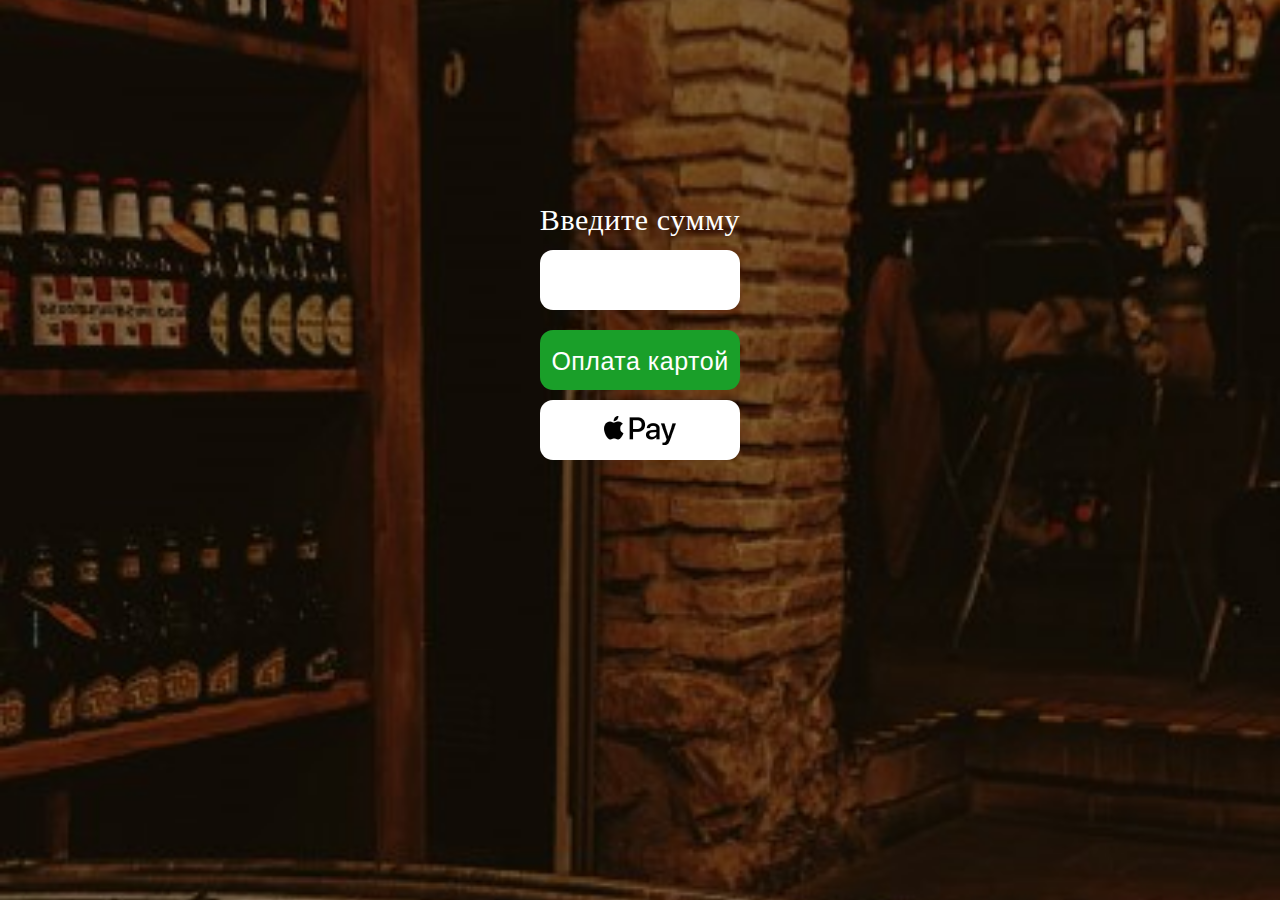
==== index.html @ 83be6d8f "Site files" ====
<!DOCTYPE html>
<html lang="ru">
<head>
    <meta charset="UTF-8">
    <meta name="viewport" content="width=device-width, initial-scale=1.0">
    <title>Чаевые</title>
    <link rel="stylesheet" href="./css/reset.css">
    <link rel="stylesheet" href="./css/style.css">
</head>
<body>
    <main class="main">
        <section class="intro">
           <div class="wrapper">
               <h1 class="intro__title">
                Введите сумму
               </h1>
               <form class="applepayform">
                <input type="number" min="0" name="tips" class="summa">
                <button type="submit" class="apple-pay"></button>
            </form>
               <form action="https://auth.robokassa.ru/Merchant/Index/422e1e38-6f8d-d70a-95ff-96ec5823f640" class="oplata-kartoy">
                   <fieldset class="oplata">
<p class="oplata-kartoy-info">
<button type="submit" class="summa_submit">Оплата картой</button>
</p>
                   </fieldset>
               </form>               
            </div> 
        </section>
    </main>
</body>
</html>
---- css/style.css ----
/* russo-one-regular - cyrillic */
@font-face {
    font-family: 'Russo One';
    font-style: normal;
    font-weight: 400;
    src: local('Russo One'), local('RussoOne-Regular'),
         url('../fonts/russo-one-v8-cyrillic-regular.woff2') format('woff2'), /* Chrome 26+, Opera 23+, Firefox 39+ */
         url('../fonts/russo-one-v8-cyrillic-regular.woff') format('woff'); /* Chrome 6+, Firefox 3.6+, IE 9+, Safari 5.1+ */
  }
  html{
      box-sizing: border-box;
  }
  *,*::before, *::after{
      box-sizing: inherit;
  }

 .wrapper{
     margin: 0 auto;
 } 

/* Intro styles start */

.intro {
    background: url(../img/fone.jpg) no-repeat center;
    background-size: cover;
    padding-top: 35vh;
    width: 100%;
    height: 100%;
    position: absolute;
    top: 0;
    left: 0;
    overflow: auto;

}

.intro__title{
    font-weight: 350;
    font-size: 30px; 
    line-height: 60px;
    align-items: center;
    text-align: center;
    letter-spacing: 0.02em;
    color: white;
    top: 50%;
    left: 50%;
    margin: -125px 0 0 0px;
    
}

.summa{
    height: 60px;
    width: 200px;
    font-weight: bold;
    font-size: 30px;
    line-height: 60px;
    text-align: center;
    letter-spacing: 0.02em;
    border-radius: 13px;
    display: block;
    margin: 0 auto;
    border: none;
}

.summa_submit{
    height: 60px;
    width: 200px;
    color: white;
    background-color: #1A9F29;
    border-radius: 13px;
    font-size: 25px;
    font-weight: normal;
    line-height: 60px;
    align-items: center;
    text-align: center;
    letter-spacing: 0.02em;
    display: block;
    margin: 0 auto;
    margin-block-start: -220px;
    border: none;
}

.apple-pay{
    background: url(../img/applepay.png) no-repeat center white;
    margin-block-start: 10px;
    border-radius: 13px;
    align-items: center; 
    width: 200px;
    height: 60px;
    display: block;
    border: none;
    margin: 90px auto;
}


/* Intro styles end */
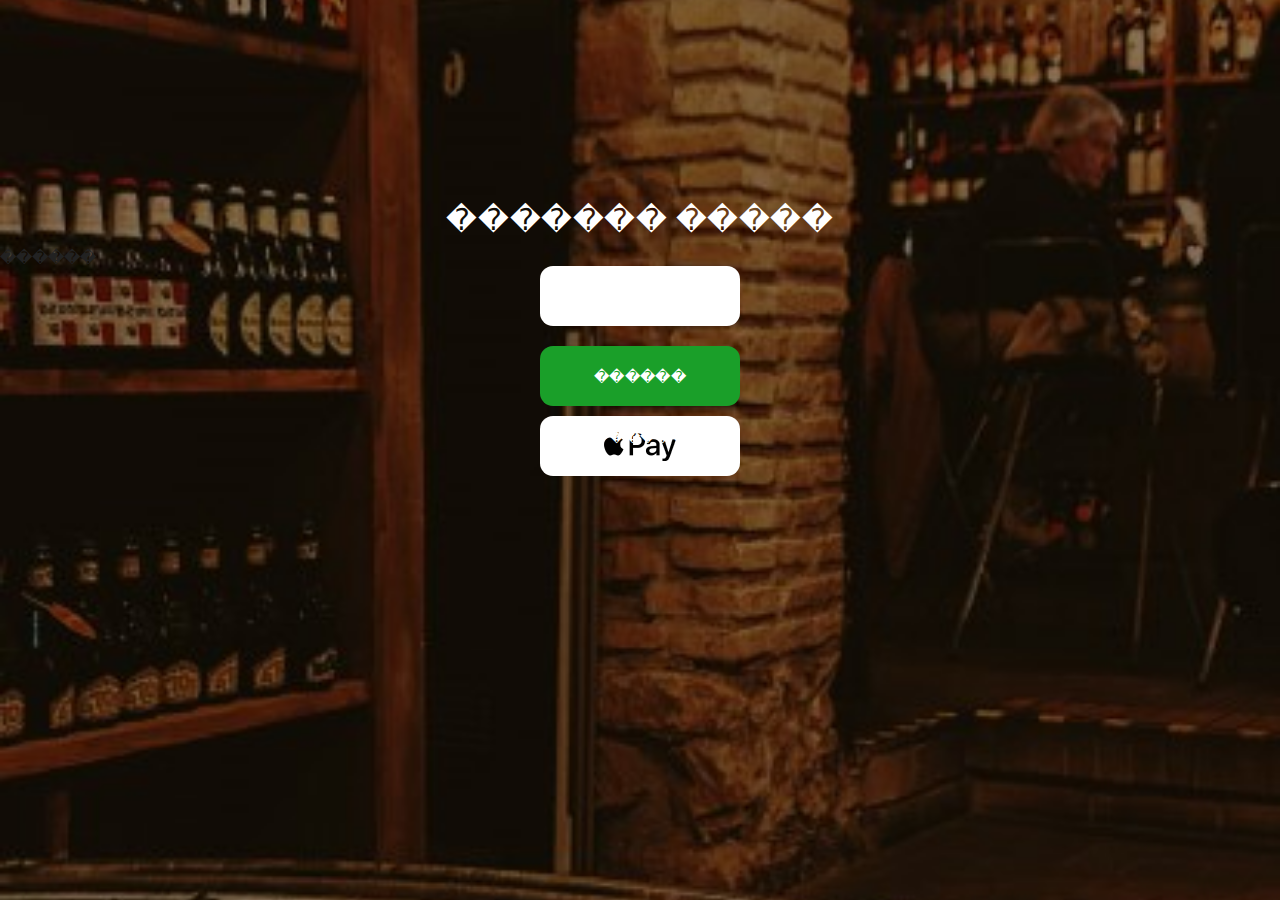
==== commit 33dee9a3: "Add files via upload" ====
--- a/index.html
+++ b/index.html
@@ -3,7 +3,7 @@
 <head>
     <meta charset="UTF-8">
     <meta name="viewport" content="width=device-width, initial-scale=1.0">
-    <title>Чаевые</title>
+    <title>������</title>
     <link rel="stylesheet" href="./css/reset.css">
     <link rel="stylesheet" href="./css/style.css">
 </head>
@@ -12,8 +12,11 @@
         <section class="intro">
            <div class="wrapper">
                <h1 class="intro__title">
-                Введите сумму
+                ������� �����
                </h1>
+		<h2 class="name_ofic">
+		������
+		<h2>
                <form class="applepayform">
                 <input type="number" min="0" name="tips" class="summa">
                 <button type="submit" class="apple-pay"></button>
@@ -21,7 +24,7 @@
                <form action="https://auth.robokassa.ru/Merchant/Index/422e1e38-6f8d-d70a-95ff-96ec5823f640" class="oplata-kartoy">
                    <fieldset class="oplata">
 <p class="oplata-kartoy-info">
-<button type="submit" class="summa_submit">Оплата картой</button>
+<button type="submit" class="summa_submit">������ ������</button>
 </p>
                    </fieldset>
                </form>               
--- a/css/style.css
+++ b/css/style.css
@@ -67,7 +67,7 @@
     color: white;
     background-color: #1A9F29;
     border-radius: 13px;
-    font-size: 25px;
+    font-size: 15px;
     font-weight: normal;
     line-height: 60px;
     align-items: center;
@@ -90,6 +90,18 @@
     border: none;
     margin: 90px auto;
 }
-
+.name_ofic{
+    .intro__title{
+    font-weight: 350;
+    font-size: 30px; 
+    line-height: 60px;
+    align-items: center;
+    text-align: center;
+    letter-spacing: 0.02em;
+    color: green;
+    top: 50%;
+    left: 50%;
+    margin: -125px 0 0 0px;
+}
 
 /* Intro styles end */
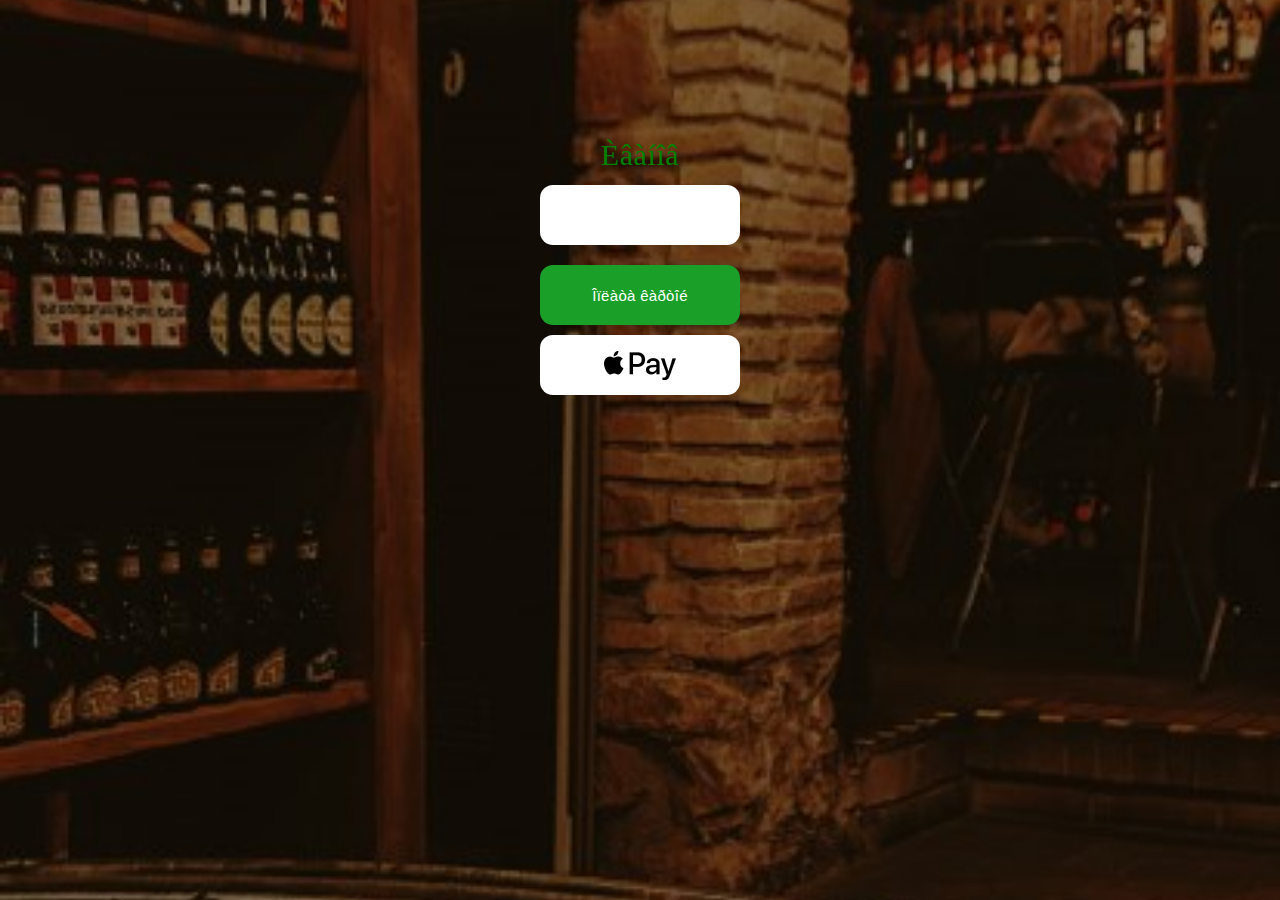
==== commit 19f61837: "Update index.html" ====
--- a/index.html
+++ b/index.html
@@ -3,8 +3,8 @@
 <head>
     <meta charset="UTF-8">
     <meta name="viewport" content="width=device-width, initial-scale=1.0">
-    <title>������</title>
-    <link rel="stylesheet" href="./css/reset.css">
+    <title>×àåâûå</title>
+    <link rel="stylesheet" href="../css/reset.css">
     <link rel="stylesheet" href="./css/style.css">
 </head>
 <body>
@@ -12,10 +12,10 @@
         <section class="intro">
            <div class="wrapper">
                <h1 class="intro__title">
-                ������� �����
+                Ââåäèòå ñóììó
                </h1>
 		<h2 class="name_ofic">
-		������
+		Èâàíîâ
 		<h2>
                <form class="applepayform">
                 <input type="number" min="0" name="tips" class="summa">
@@ -24,7 +24,7 @@
                <form action="https://auth.robokassa.ru/Merchant/Index/422e1e38-6f8d-d70a-95ff-96ec5823f640" class="oplata-kartoy">
                    <fieldset class="oplata">
 <p class="oplata-kartoy-info">
-<button type="submit" class="summa_submit">������ ������</button>
+<button type="submit" class="summa_submit">Îïëàòà êàðòîé</button>
 </p>
                    </fieldset>
                </form>               
@@ -32,4 +32,4 @@
         </section>
     </main>
 </body>
-</html>+</html>
--- a/css/style.css
+++ b/css/style.css
@@ -91,7 +91,6 @@
     margin: 90px auto;
 }
 .name_ofic{
-    .intro__title{
     font-weight: 350;
     font-size: 30px; 
     line-height: 60px;
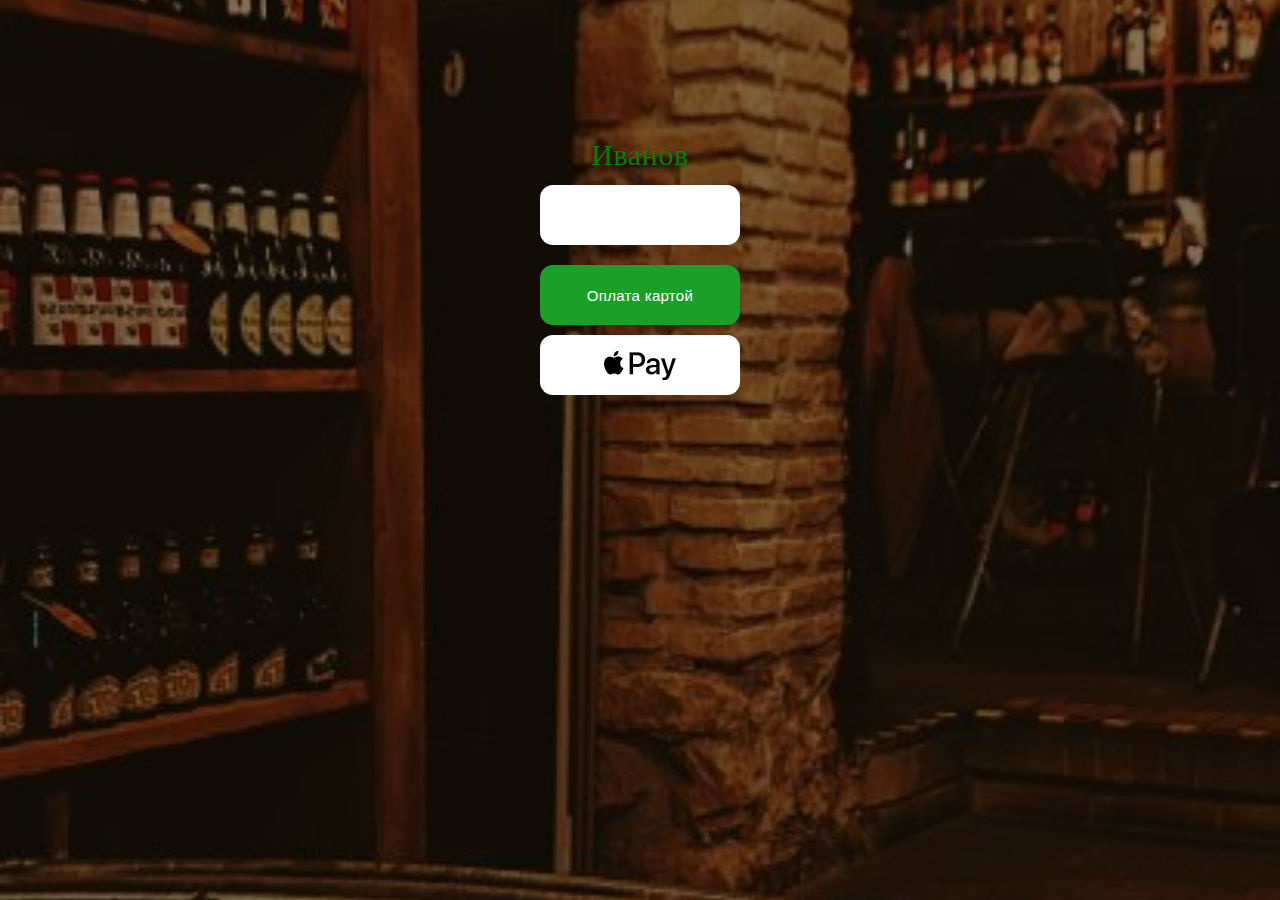
==== commit 43303e78: "Update index.html" ====
--- a/index.html
+++ b/index.html
@@ -3,7 +3,7 @@
 <head>
     <meta charset="UTF-8">
     <meta name="viewport" content="width=device-width, initial-scale=1.0">
-    <title>×àåâûå</title>
+    <title>×Чаевые</title>
     <link rel="stylesheet" href="../css/reset.css">
     <link rel="stylesheet" href="./css/style.css">
 </head>
@@ -12,10 +12,10 @@
         <section class="intro">
            <div class="wrapper">
                <h1 class="intro__title">
-                Ââåäèòå ñóììó
+                Введите сумму
                </h1>
 		<h2 class="name_ofic">
-		Èâàíîâ
+		Иванов
 		<h2>
                <form class="applepayform">
                 <input type="number" min="0" name="tips" class="summa">
@@ -24,7 +24,7 @@
                <form action="https://auth.robokassa.ru/Merchant/Index/422e1e38-6f8d-d70a-95ff-96ec5823f640" class="oplata-kartoy">
                    <fieldset class="oplata">
 <p class="oplata-kartoy-info">
-<button type="submit" class="summa_submit">Îïëàòà êàðòîé</button>
+<button type="submit" class="summa_submit">Оплата картой</button>
 </p>
                    </fieldset>
                </form>               
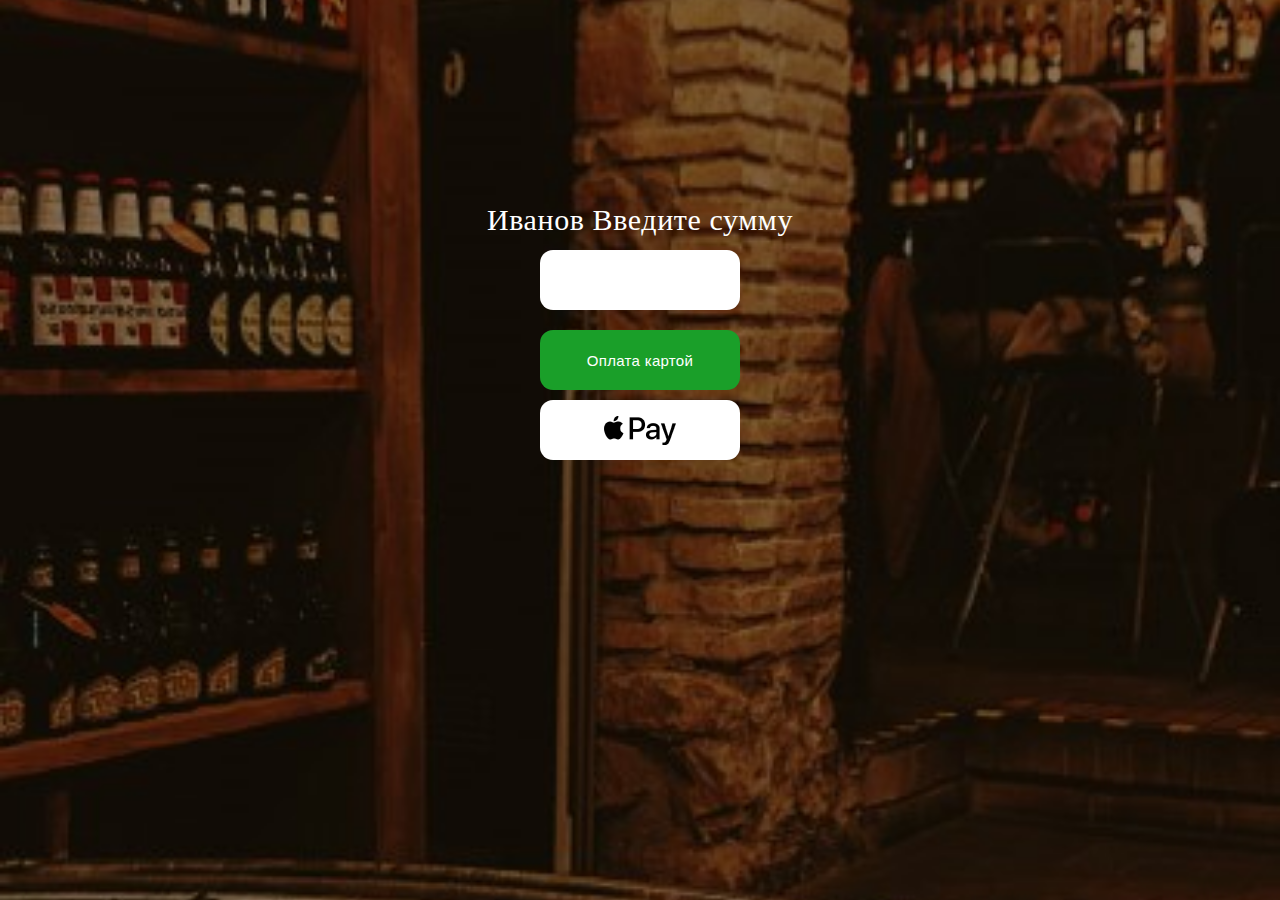
==== commit 342abbf2: "Update index.html" ====
--- a/index.html
+++ b/index.html
@@ -12,11 +12,10 @@
         <section class="intro">
            <div class="wrapper">
                <h1 class="intro__title">
+		      Иванов
                 Введите сумму
                </h1>
-		<h2 class="name_ofic">
-		Иванов
-		<h2>
+		
                <form class="applepayform">
                 <input type="number" min="0" name="tips" class="summa">
                 <button type="submit" class="apple-pay"></button>
